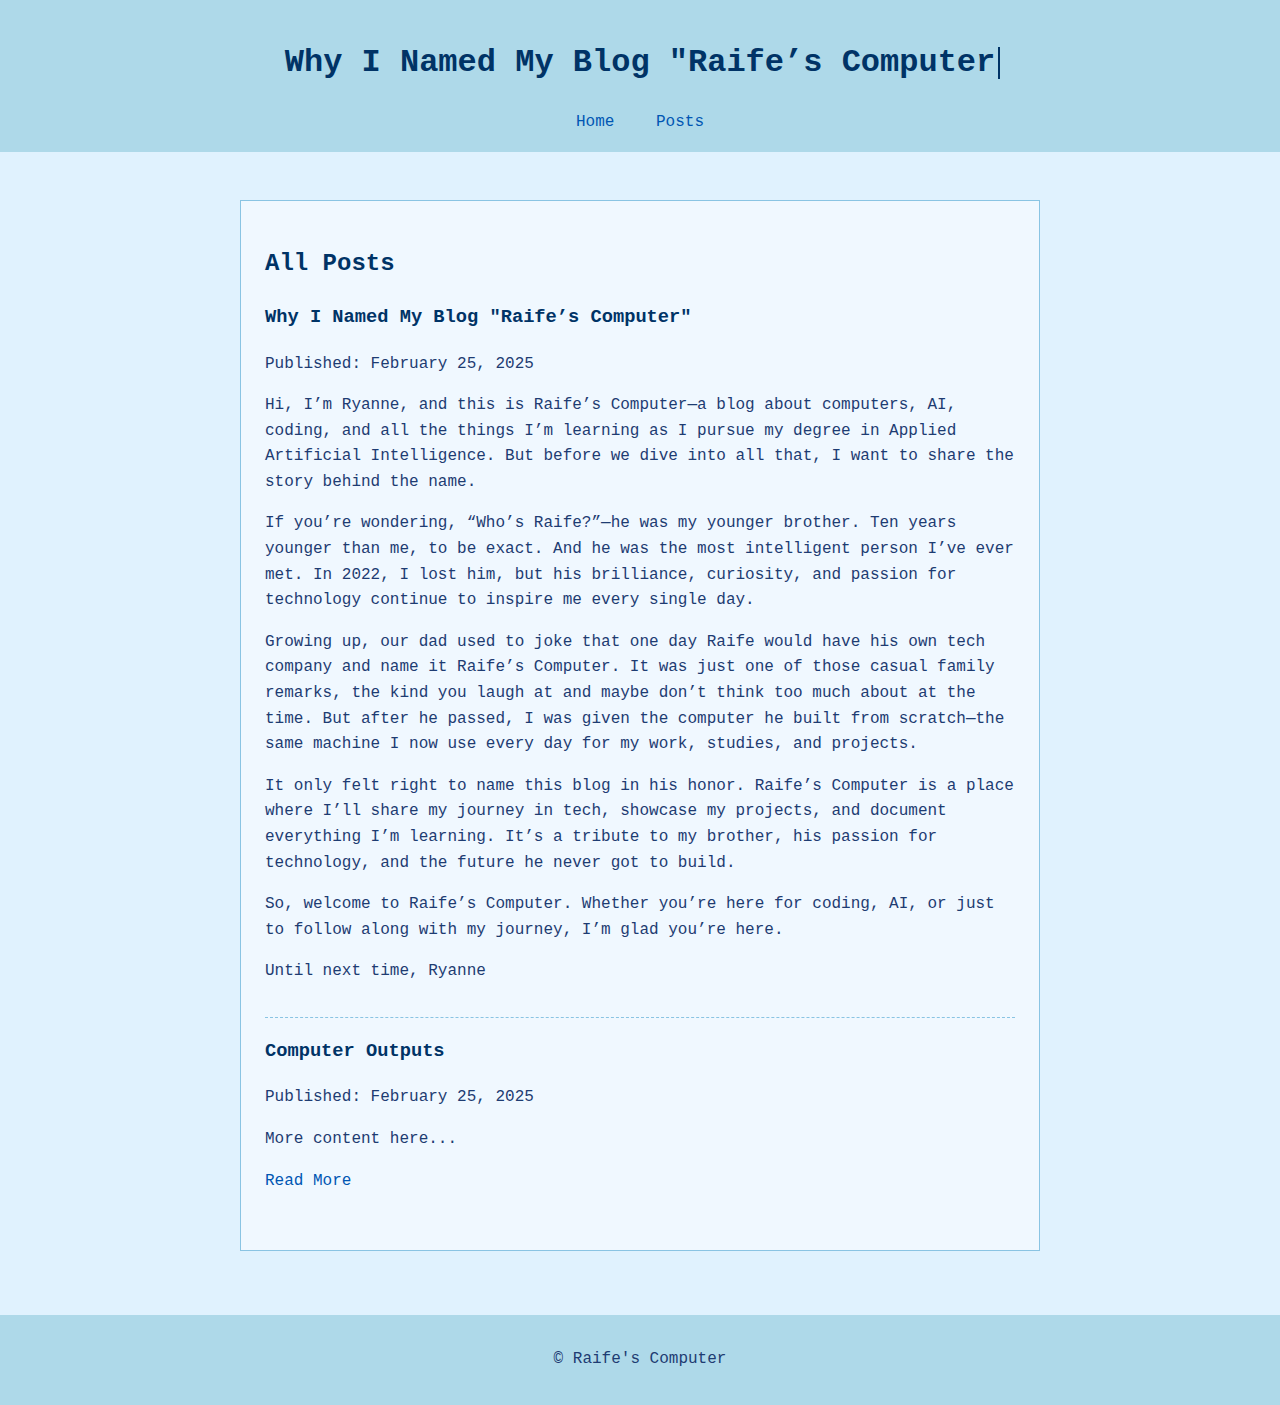
==== posts.html @ 06c3e4d2 "added code" ====
<!DOCTYPE html>
<html lang="en">
<head>
    <meta charset="UTF-8">
    <meta name="viewport" content="width=device-width, initial-scale=1.0">
    <title>Raife's Computer Outputs</title>
    <link rel="stylesheet" href="style.css">
</head>
<body>
    <header>
        <h1>Why I Named My Blog "Raife’s Computer</h1>
        <nav>
            <a href="index.html">Home</a>
            <a href="posts.html">Posts</a>
        </nav>
    </header>
    <main>
        <section class="post-list">
            <h2>All Posts</h2>
            <article>
                <h3>Why I Named My Blog "Raife’s Computer"</h3>
                <p class="post-date">Published: February 25, 2025</p>
                <p>Hi, I’m Ryanne, and this is Raife’s Computer—a blog about computers, AI, coding, and all the things I’m learning as I pursue my degree in Applied Artificial Intelligence. But before we dive into all that, I want to share the story behind the name.</p>
                <p>If you’re wondering, “Who’s Raife?”—he was my younger brother. Ten years younger than me, to be exact. And he was the most intelligent person I’ve ever met. In 2022, I lost him, but his brilliance, curiosity, and passion for technology continue to inspire me every single day.</p>
                <p>Growing up, our dad used to joke that one day Raife would have his own tech company and name it Raife’s Computer. It was just one of those casual family remarks, the kind you laugh at and maybe don’t think too much about at the time. But after he passed, I was given the computer he built from scratch—the same machine I now use every day for my work, studies, and projects.</p>
                <p>It only felt right to name this blog in his honor. Raife’s Computer is a place where I’ll share my journey in tech, showcase my projects, and document everything I’m learning. It’s a tribute to my brother, his passion for technology, and the future he never got to build.</p>
                <p>So, welcome to Raife’s Computer. Whether you’re here for coding, AI, or just to follow along with my journey, I’m glad you’re here.</p>
                <p>Until next time, Ryanne</p>
            </article>
            <article>
                <h3>Computer Outputs</h3>
                <p class="post-date">Published: February 25, 2025</p>
                <p>More content here...</p>
                <a href="#">Read More</a>
            </article>
        </section>
    </main>
    <footer>
        <p>&copy; Raife's Computer</p>
    </footer>
</body>
</html>
---- style.css ----
body {
    font-family: monospace, monospace;
    background-color: #e0f2fe;
    color: #1e3c72;
    line-height: 1.6;
    margin: 0;
    padding: 0;
}

header, footer {
    background-color: #aed9e9;
    padding: 1rem;
    text-align: center;
}

nav a {
    margin: 0 1rem;
    text-decoration: none;
    color: #0056b3;
}

main {
    width: 80%;
    max-width: 800px;
    margin: 2rem auto;
    padding: 1rem;
}

section {
    background-color: #f0f8ff;
    padding: 1.5rem;
    border: 1px solid #8ac4e3;
    margin-bottom: 1rem;
}

article {
    border-bottom: 1px dashed #8ac4e3;
    padding-bottom: 1rem;
    margin-bottom: 1rem;
}

article:last-child {
    border-bottom: none;
}

h1, h2, h3 {
    font-family: monospace, monospace;
    color: #003366;
}

h1 { /* Apply blinking cursor to h1 */
    position: relative;
    display: inline-block; /* Required for pseudo-element positioning */
}

h1::after {
    content: '';
    position: absolute;
    right: -5px; /* Adjust as needed */
    top: 50%;
    transform: translateY(-50%);
    width: 2px; /* Cursor width */
    height: 1em; /* Cursor height */
    background-color: #003366; /* Cursor color */
    animation: blink 1s step-end infinite;
}

@keyframes blink {
    from, to {
        background-color: transparent;
    }
    50% {
        background-color: #003366;
    }
}

a {
    color: #0056b3;
    text-decoration: none;
}

a:hover {
    text-decoration: underline;
}
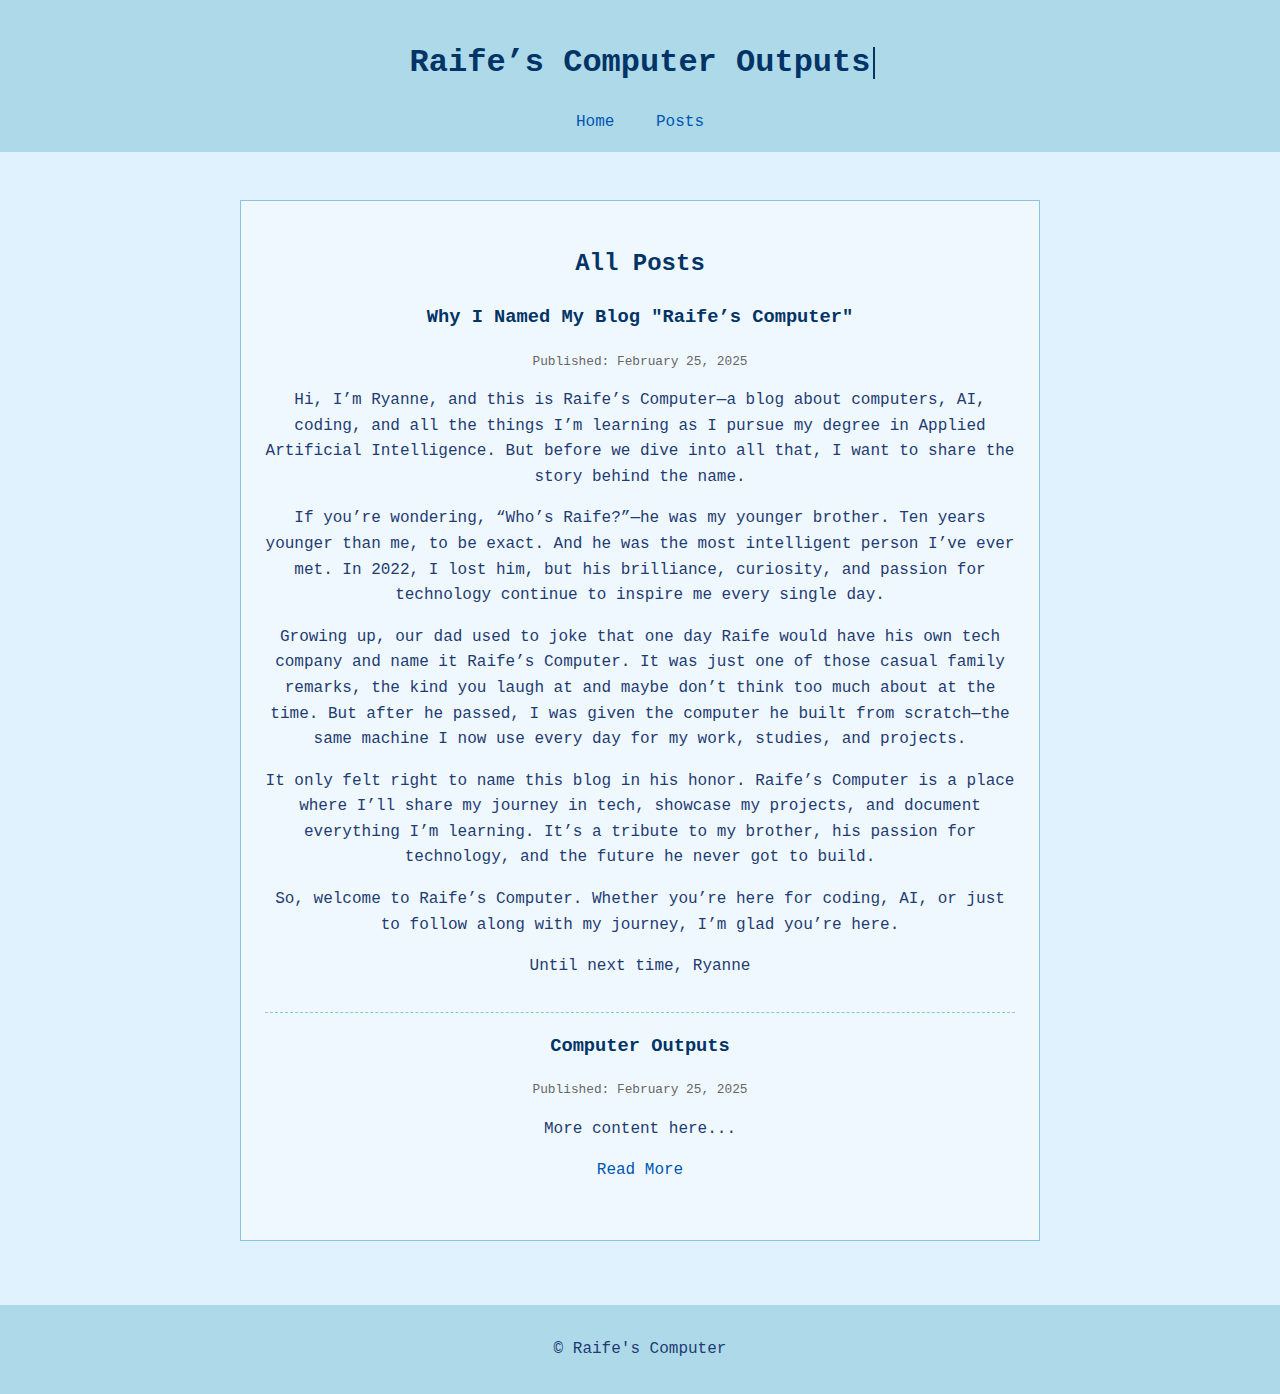
==== commit fef28500: "Update content and add images" ====
--- a/posts.html
+++ b/posts.html
@@ -8,7 +8,7 @@
 </head>
 <body>
     <header>
-        <h1>Why I Named My Blog "Raife’s Computer</h1>
+        <h1>Raife’s Computer Outputs</h1>
         <nav>
             <a href="index.html">Home</a>
             <a href="posts.html">Posts</a>
--- a/style.css
+++ b/style.css
@@ -5,6 +5,7 @@
     line-height: 1.6;
     margin: 0;
     padding: 0;
+    text-align: center; /* Center text in body */
 }
 
 header, footer {
@@ -31,6 +32,7 @@
     padding: 1.5rem;
     border: 1px solid #8ac4e3;
     margin-bottom: 1rem;
+    display: inline-block; /* allows the section to center */
 }
 
 article {
@@ -48,20 +50,20 @@
     color: #003366;
 }
 
-h1 { /* Apply blinking cursor to h1 */
+h1 {
     position: relative;
-    display: inline-block; /* Required for pseudo-element positioning */
+    display: inline-block;
 }
 
 h1::after {
     content: '';
     position: absolute;
-    right: -5px; /* Adjust as needed */
+    right: -5px;
     top: 50%;
     transform: translateY(-50%);
-    width: 2px; /* Cursor width */
-    height: 1em; /* Cursor height */
-    background-color: #003366; /* Cursor color */
+    width: 2px;
+    height: 1em;
+    background-color: #003366;
     animation: blink 1s step-end infinite;
 }
 
@@ -81,4 +83,10 @@
 
 a:hover {
     text-decoration: underline;
+}
+
+.post-date {
+    font-size: 0.8em;
+    color: #666;
+    margin-bottom: 0.5rem;
 }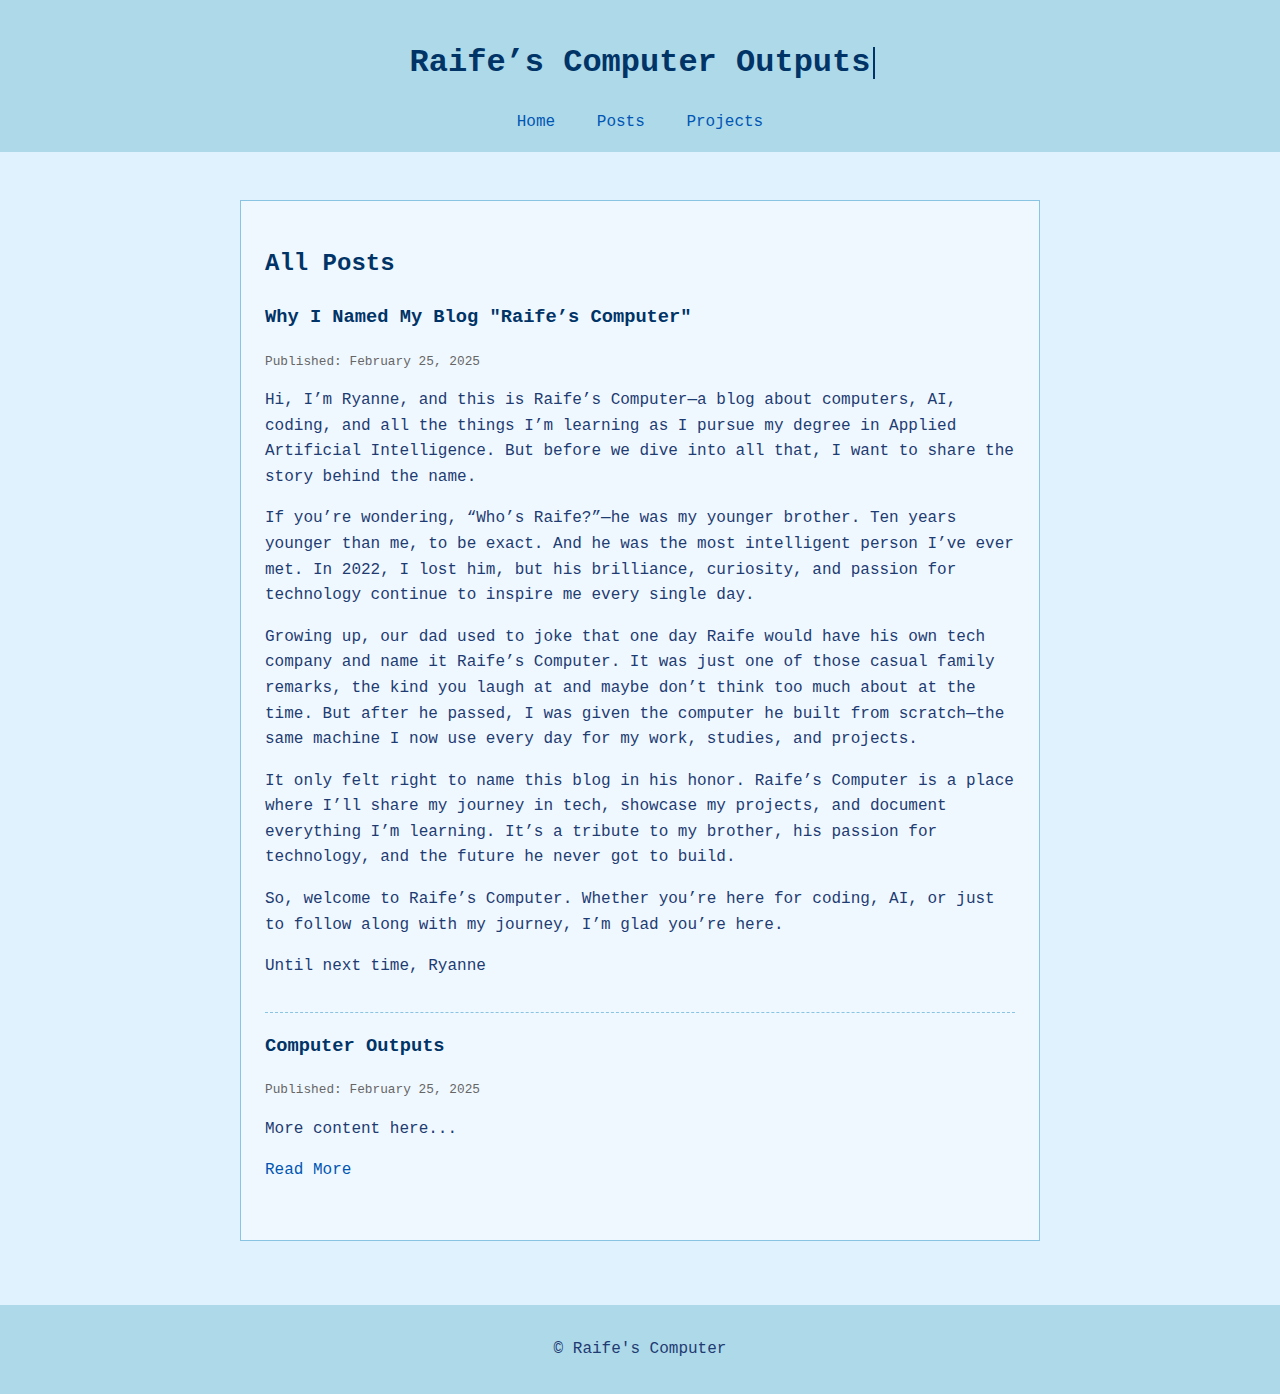
==== commit e77f767d: "fixed some layout issues and added project links" ====
--- a/posts.html
+++ b/posts.html
@@ -12,9 +12,10 @@
         <nav>
             <a href="index.html">Home</a>
             <a href="posts.html">Posts</a>
+            <a href="projects.html">Projects</a>
         </nav>
     </header>
-    <main>
+    <main class="left-pages">
         <section class="post-list">
             <h2>All Posts</h2>
             <article>
--- a/style.css
+++ b/style.css
@@ -89,4 +89,36 @@
     font-size: 0.8em;
     color: #666;
     margin-bottom: 0.5rem;
-}+}
+
+.center-home {
+    text-align: center; /* Centers text */
+}
+
+.left-pages {
+    text-align: left; /* Left-aligns text */
+}
+
+.left-pages header, .left-pages footer {
+  text-align: center; /*re-centers the header and footer*/
+}
+
+/* Reduce spacing between link and description on projects page */
+#projects-list li a {
+    margin-bottom: 2px; /* Adjust this value as needed */
+  }
+  
+  #projects-list li p {
+    margin-top: 2px; /* Adjust this value as needed */
+  }
+  
+  /* Or, you can use padding instead of margin */
+  /*
+  #projects-list li a {
+    padding-bottom: 0px;
+  }
+  
+  #projects-list li p {
+    padding-top: 0px;
+  }
+  */